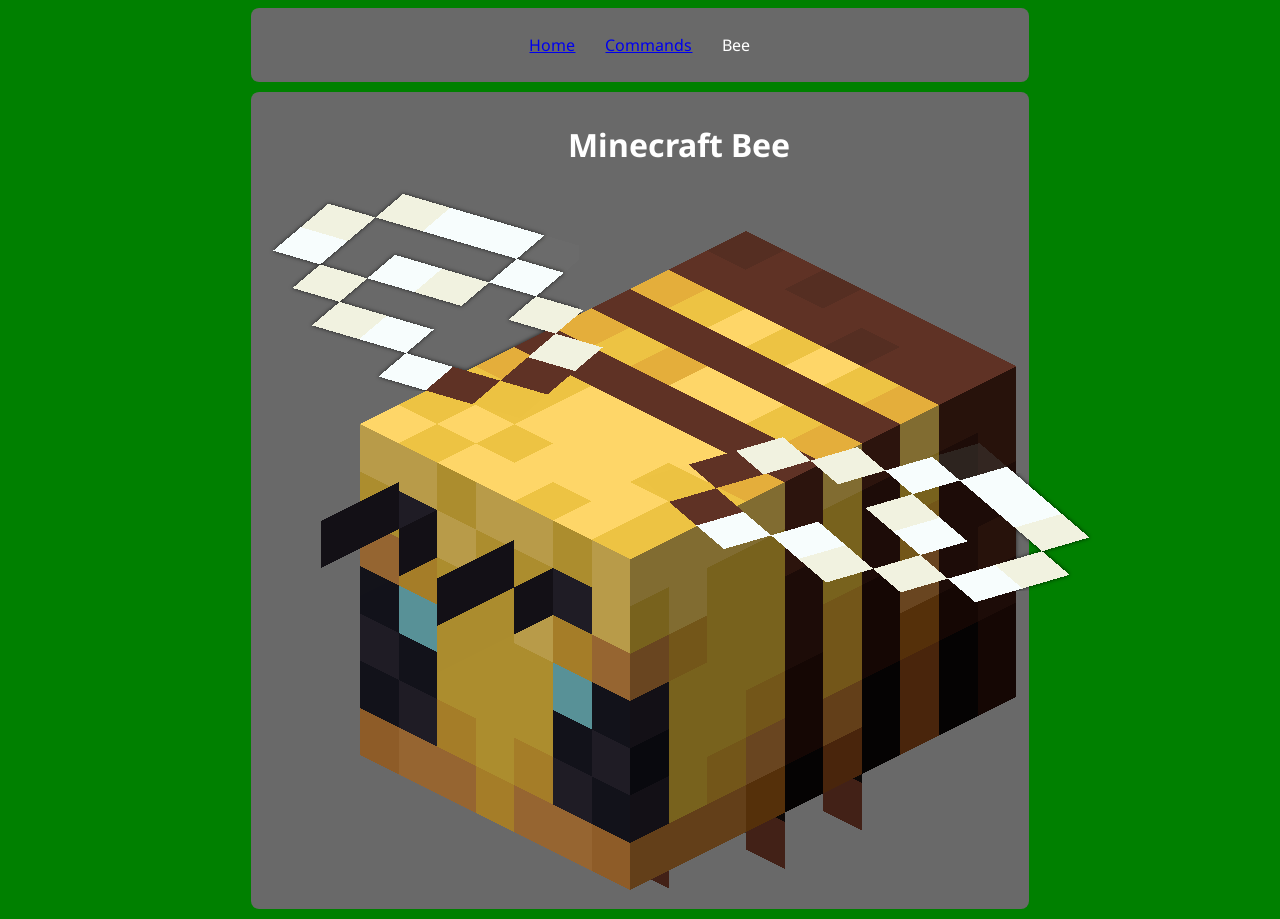
==== bee.html @ dd7ab08e "Add files via upload" ====
<!DOCTYPE html>
<html lang="en">

<!-- metadata -->
<head>
    <title>MCTW: Bee</title>
    <link rel="stylesheet" href="style.css">
</head>

<body>
    <!-- navbar -->
    <div id="navbar">
        <a href="index.html">Home</a>
        <a href="commands.html">Commands</a>
        <p>Bee</p>
    </div>
    <!-- bee -->
    <div>
        <h1>Minecraft Bee</h1>
        <img id="bee" src="img/Bee.png" alt="Bee">
    </div>
</body>

</html>
---- style.css ----
@import url('https://fonts.cdnfonts.com/css/minecraftia');
@import url('https://fonts.googleapis.com/css2?family=Noto+Sans:ital,wght@0,100..900;1,100..900&display=swap');

body {
    background-color: green;
    font-family: 'Minecraftia', 'Noto Sans', 'Segoe UI', Tahoma, Geneva, Verdana, sans-serif;
    color: white;
    font-size: medium;
}

div {
    display: grid;
    background-color: dimgray;
    padding: 10px 10px;
    width: 60%;
    margin-bottom: 10px;
    margin-left: auto;
    margin-right: auto;
    border-radius: 8px;
}

#navbar {
    display: flex;
    align-items: center;
    justify-content: center;
    width: 60%;
    margin-left: auto;
    margin-right: auto;
}

#navbar a,
#navbar p {
    padding: 0px 15px;
}

h1 {
    margin-left: auto;
    margin-right: auto;
}

table {
    border-collapse: collapse;
}

th,
td {
    border-style: solid;
    padding: 8px;
}

#bee {
    margin-left: auto;
    margin-right: auto;
}
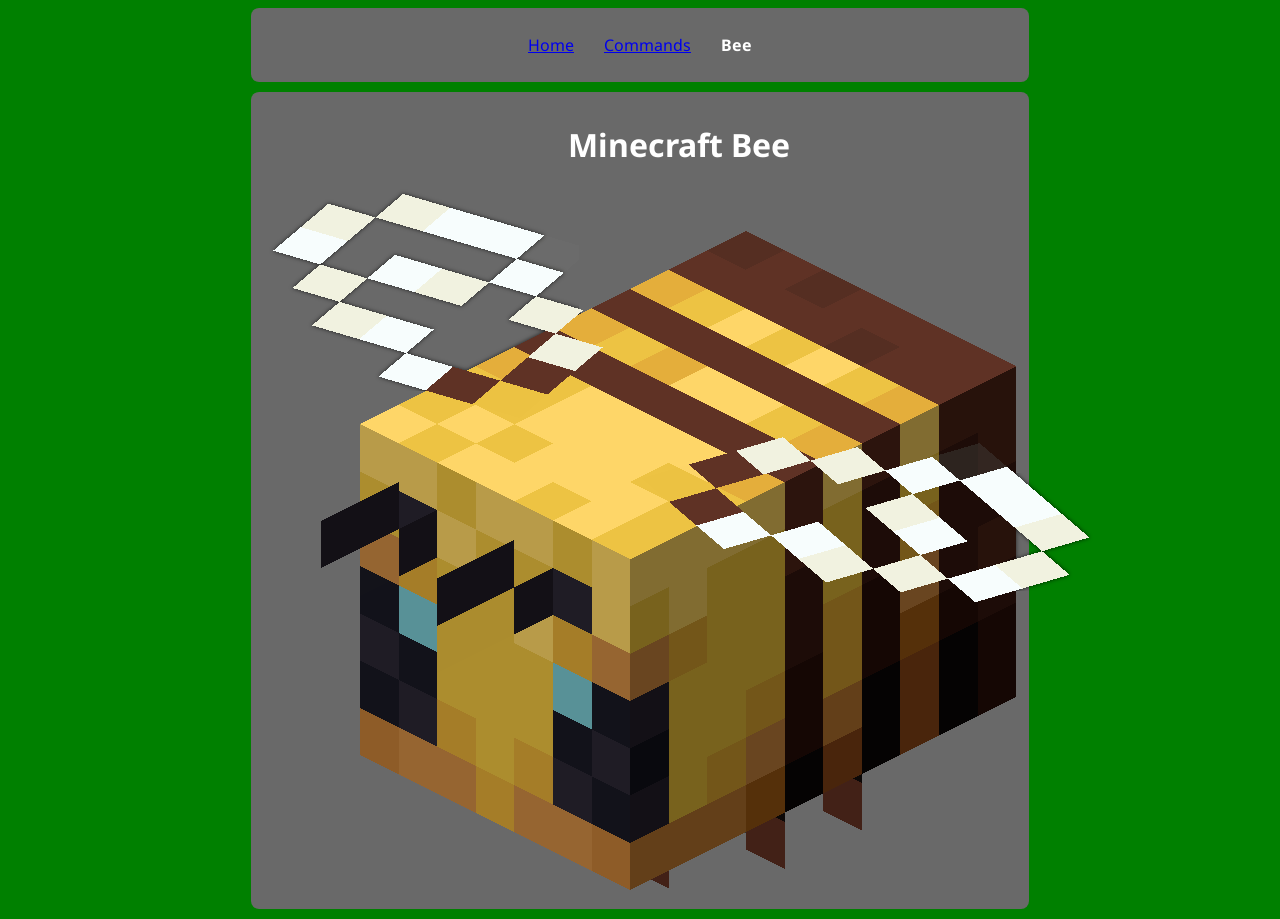
==== commit 9b84c1f9: "Update files" ====
--- a/bee.html
+++ b/bee.html
@@ -1,23 +1,20 @@
 <!DOCTYPE html>
 <html lang="en">
 
-<!-- metadata -->
 <head>
     <title>MCTW: Bee</title>
     <link rel="stylesheet" href="style.css">
 </head>
 
 <body>
-    <!-- navbar -->
     <div id="navbar">
         <a href="index.html">Home</a>
         <a href="commands.html">Commands</a>
         <p>Bee</p>
     </div>
-    <!-- bee -->
     <div>
         <h1>Minecraft Bee</h1>
-        <img id="bee" src="img/Bee.png" alt="Bee">
+        <img id="bee" src="media/Bee.png" alt="Bee">
     </div>
 </body>
 
--- a/style.css
+++ b/style.css
@@ -33,6 +33,10 @@
     padding: 0px 15px;
 }
 
+#navbar p {
+    font-weight: bold;
+}
+
 h1 {
     margin-left: auto;
     margin-right: auto;
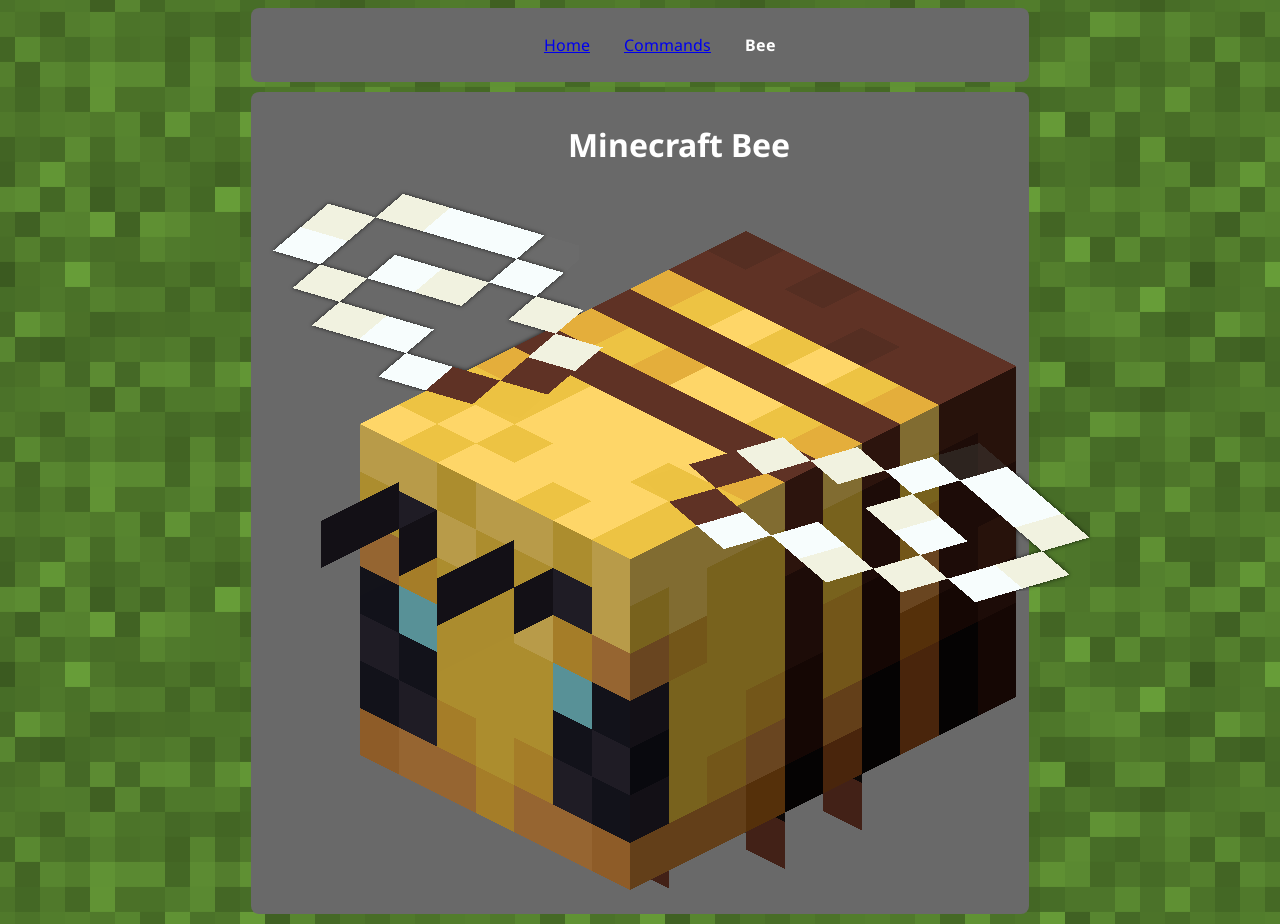
==== commit 8969e36e: "Update looks" ====
--- a/bee.html
+++ b/bee.html
@@ -8,13 +8,16 @@
 
 <body>
     <div id="navbar">
-        <a href="index.html">Home</a>
-        <a href="commands.html">Commands</a>
-        <p>Bee</p>
+        <ul>
+            <li><a href="index.html">Home</a></li>
+            <li><a href="commands.html">Commands</a></li>
+            <li class="current">Bee</li>
+        </ul>
     </div>
     <div>
         <h1>Minecraft Bee</h1>
-        <img id="bee" src="media/Bee.png" alt="Bee">
+        <a href="https://minecraft.wiki/w/Bee" target="_blank"><img id="bee" src="media/Bee.png" alt="Bee"
+                title="Bee"></a>
     </div>
 </body>
 
--- a/style.css
+++ b/style.css
@@ -3,9 +3,10 @@
 
 body {
     background-color: green;
+    background-image: url("media/background.png");
+    background-position: center;
     font-family: 'Minecraftia', 'Noto Sans', 'Segoe UI', Tahoma, Geneva, Verdana, sans-serif;
     color: white;
-    font-size: medium;
 }
 
 div {
@@ -20,20 +21,15 @@
 }
 
 #navbar {
-    display: flex;
-    align-items: center;
     justify-content: center;
-    width: 60%;
-    margin-left: auto;
-    margin-right: auto;
 }
 
-#navbar a,
-#navbar p {
+#navbar li {
+    display: inline;
     padding: 0px 15px;
 }
 
-#navbar p {
+#navbar .current {
     font-weight: bold;
 }
 
@@ -55,4 +51,12 @@
 #bee {
     margin-left: auto;
     margin-right: auto;
+}
+
+@media screen and (max-width: 800px) {
+    div {
+        max-width: 100%;
+        margin-left: 5px;
+        margin-right: 5px;
+    }
 }
